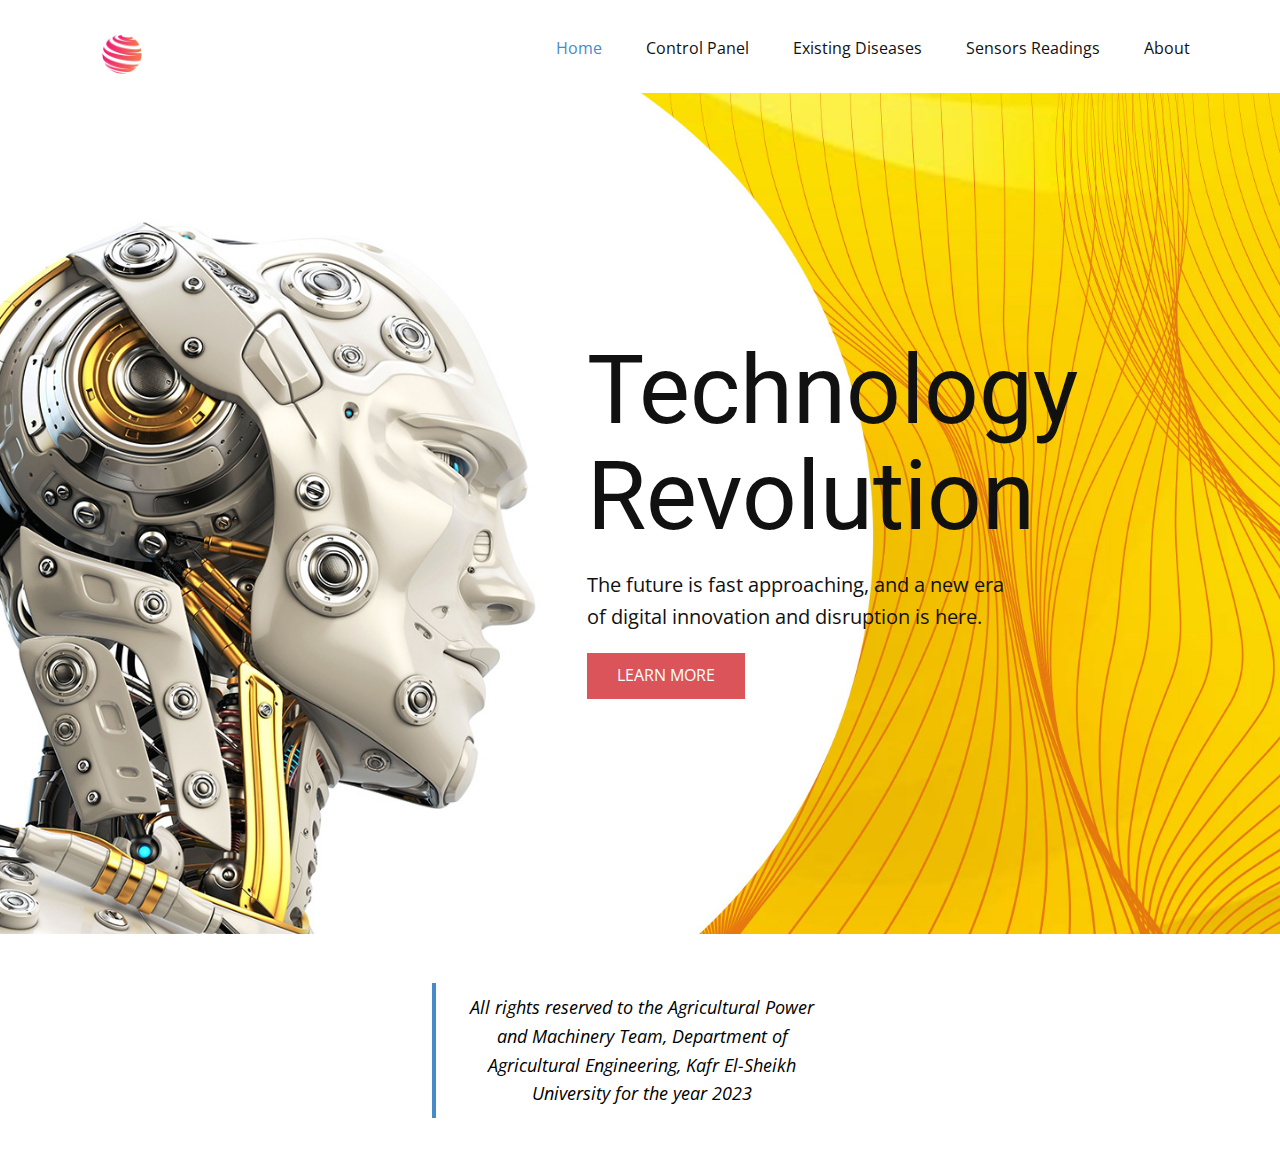
==== index.html @ 525091cb "Add files via upload" ====
<!DOCTYPE html>
<html style="font-size: 16px;" lang="en">

<head>
    <meta name="viewport" content="width=device-width, initial-scale=1.0">
    <meta charset="utf-8">
    <meta name="keywords" content="Technology Revolution, The Robots Are Coming, Engineers Are Teaching AI, The Robots Are Coming, Six amazing robot inventions">
    <meta name="description" content="">
    <title>Home</title>
    <link rel="stylesheet" href="nicepage.css" media="screen">
    <link rel="stylesheet" href="Home.css" media="screen">
    <script class="u-script" type="text/javascript" src="jquery-1.9.1.min.js" defer=""></script>
    <script class="u-script" type="text/javascript" src="nicepage.js" defer=""></script>
    <meta name="generator" content="Nicepage 5.8.6, nicepage.com">
    <link id="u-theme-google-font" rel="stylesheet" href="https://fonts.googleapis.com/css?family=Roboto:100,100i,300,300i,400,400i,500,500i,700,700i,900,900i|Open+Sans:300,300i,400,400i,500,500i,600,600i,700,700i,800,800i">


    <script type="application/ld+json">
        {
            "@context": "http://schema.org",
            "@type": "Organization",
            "name": "",
            "url": "/",
            "logo": "/images/6d4002ae7c19e290947919cebeb0ef94ed77dd47e5c306b21634bbebe1089a9f54d93be50e97cc760c4f1ba57fe6f701ccbbdd4c0e2ed0a01e9af2_1280.png"
        }
    </script>
    <meta name="theme-color" content="#478ac9">
    <meta property="og:title" content="Home">
    <meta property="og:type" content="website">
    <link rel="canonical" href="/">
    <meta data-intl-tel-input-cdn-path="intlTelInput/">
</head>

<body data-home-page="https://website4627473.nicepage.io/Home.html?version=ddfbbd97-f2d9-4eab-9456-6462db5f7865" data-home-page-title="Home" class="u-body u-xl-mode" data-lang="en">
    <header class="u-clearfix u-header u-header" id="sec-0928">
        <div class="u-clearfix u-sheet u-valign-middle-xs u-sheet-1">
            <a href="" class="u-image u-logo u-image-1" data-image-width="1280" data-image-height="1280">
                <img src="/images/6d4002ae7c19e290947919cebeb0ef94ed77dd47e5c306b21634bbebe1089a9f54d93be50e97cc760c4f1ba57fe6f701ccbbdd4c0e2ed0a01e9af2_1280.png" class="u-logo-image u-logo-image-1">
            </a>
            <nav class="u-menu u-menu-one-level u-offcanvas u-menu-1">
                <div class="menu-collapse" style="font-size: 1rem; letter-spacing: 0px;">
                    <a class="u-button-style u-custom-left-right-menu-spacing u-custom-padding-bottom u-custom-text-hover-color u-custom-top-bottom-menu-spacing u-nav-link u-text-active-palette-1-base u-text-hover-palette-2-base" href="#" style="padding: 7px 22px; font-size: calc(1em + 14px);">
                        <svg class="u-svg-link" viewBox="0 0 24 24"><use xlink:href="#menu-hamburger"></use></svg>
                        <svg class="u-svg-content" version="1.1" id="menu-hamburger" viewBox="0 0 16 16" x="0px" y="0px" xmlns:xlink="http://www.w3.org/1999/xlink" xmlns="http://www.w3.org/2000/svg"><g><rect y="1" width="16" height="2"></rect><rect y="7" width="16" height="2"></rect><rect y="13" width="16" height="2"></rect>
</g></svg>
                    </a>
                </div>
                <div class="u-custom-menu u-nav-container">
                    <ul class="u-nav u-unstyled u-nav-1">
                        <li class="u-nav-item"><a class="u-button-style u-nav-link u-text-active-palette-1-base u-text-hover-palette-3-base" href="/Home.html" style="padding: 10px 20px;">Home</a>
                        </li>
                        <li class="u-nav-item"><a class="u-button-style u-nav-link u-text-active-palette-1-base u-text-hover-palette-3-base" href="/Control-Panel.html" style="padding: 10px 20px;">Control Panel</a>
                        </li>
                        <li class="u-nav-item"><a class="u-button-style u-nav-link u-text-active-palette-1-base u-text-hover-palette-3-base" href="/Existing-Diseases.html" style="padding: 10px 20px;">Existing Diseases</a>
                        </li>
                        <li class="u-nav-item"><a class="u-button-style u-nav-link u-text-active-palette-1-base u-text-hover-palette-3-base" href="/Sensors-Readings.html" style="padding: 10px 20px;">Sensors Readings</a>
                        </li>
                        <li class="u-nav-item"><a class="u-button-style u-nav-link u-text-active-palette-1-base u-text-hover-palette-3-base" href="/About.html" style="padding: 10px 20px;">About</a>
                        </li>
                    </ul>
                </div>
                <div class="u-custom-menu u-nav-container-collapse">
                    <div class="u-black u-container-style u-inner-container-layout u-opacity u-opacity-95 u-sidenav">
                        <div class="u-inner-container-layout u-sidenav-overflow">
                            <div class="u-menu-close"></div>
                            <ul class="u-align-center u-nav u-popupmenu-items u-unstyled u-nav-2">
                                <li class="u-nav-item"><a class="u-button-style u-nav-link" href="/Home.html">Home</a>
                                </li>
                                <li class="u-nav-item"><a class="u-button-style u-nav-link" href="/Control-Panel.html">Control Panel</a>
                                </li>
                                <li class="u-nav-item"><a class="u-button-style u-nav-link" href="/Existing-Diseases.html">Existing Diseases</a>
                                </li>
                                <li class="u-nav-item"><a class="u-button-style u-nav-link" href="/Sensors-Readings.html">Sensors Readings</a>
                                </li>
                                <li class="u-nav-item"><a class="u-button-style u-nav-link" href="/About.html">About</a>
                                </li>
                            </ul>
                        </div>
                    </div>
                    <div class="u-black u-menu-overlay u-opacity u-opacity-70"></div>
                </div>
            </nav>
        </div>
    </header>
    <section class="u-clearfix u-valign-middle-lg u-valign-middle-md u-valign-middle-sm u-section-1" id="carousel_c23b">
        <div class="u-clearfix u-expanded-width u-layout-wrap u-layout-wrap-1">
            <div class="u-layout">
                <div class="u-layout-row">
                    <div class="u-container-style u-image u-layout-cell u-left-cell u-size-30 u-image-1">
                        <div class="u-container-layout"></div>
                    </div>
                    <div class="u-container-style u-image u-layout-cell u-right-cell u-size-30 u-image-2">
                        <div class="u-container-layout u-valign-middle-lg u-valign-middle-md u-container-layout-2">
                            <div class="u-border-no-bottom u-border-no-left u-border-no-right u-border-no-top u-container-style u-group u-group-1">
                                <div class="u-container-layout u-valign-middle-md u-valign-middle-sm u-container-layout-3">
                                    <h1 class="u-align-center-xs u-text u-title u-text-1">Technology Revolution</h1>
                                    <p class="u-align-center-xs u-large-text u-text u-text-variant u-text-2" spellcheck="false">The future is fast approaching, and a new era of digital innovation and disruption is here.</p>
                                    <a href="https://nicepage.one" class="u-align-center-xs u-border-none u-btn u-button-style u-palette-2-base u-btn-1">learn more</a>
                                </div>
                            </div>
                        </div>
                    </div>
                </div>
            </div>
        </div>
    </section>


    <footer class="u-align-center u-clearfix u-footer u-white u-footer" id="sec-8ce4">
        <div class="u-clearfix u-sheet u-sheet-1">
            <blockquote class="u-align-center-xs u-text u-text-black u-text-1" spellcheck="false">All rights reserved to the Agricultural Power and Machinery Team, Department of Agricultural Engineering, Kafr El-Sheikh University for the year 2023</blockquote>
        </div>
    </footer>


</body>

</html>
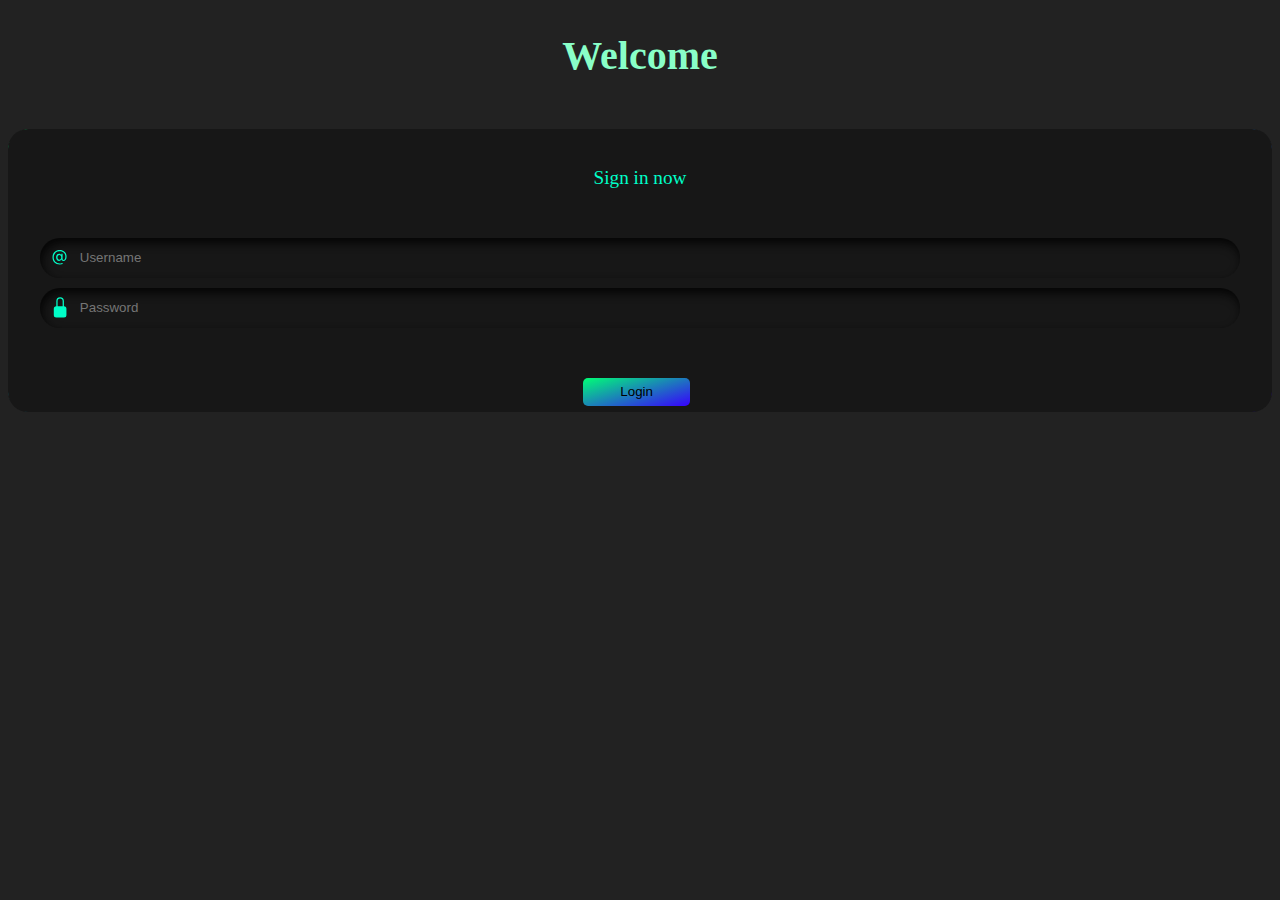
==== commit 709b3ba1: "Add files via upload" ====
--- a/index.html
+++ b/index.html
@@ -1,118 +1,42 @@
 <!DOCTYPE html>
-<html style="font-size: 16px;" lang="en">
+<html lang="en">
 
 <head>
+    <meta charset="UTF-8">
+    <meta http-equiv="X-UA-Compatible" content="IE=edge">
     <meta name="viewport" content="width=device-width, initial-scale=1.0">
-    <meta charset="utf-8">
-    <meta name="keywords" content="Technology Revolution, The Robots Are Coming, Engineers Are Teaching AI, The Robots Are Coming, Six amazing robot inventions">
-    <meta name="description" content="">
-    <title>Home</title>
-    <link rel="stylesheet" href="nicepage.css" media="screen">
-    <link rel="stylesheet" href="Home.css" media="screen">
-    <script class="u-script" type="text/javascript" src="jquery-1.9.1.min.js" defer=""></script>
-    <script class="u-script" type="text/javascript" src="nicepage.js" defer=""></script>
-    <meta name="generator" content="Nicepage 5.8.6, nicepage.com">
-    <link id="u-theme-google-font" rel="stylesheet" href="https://fonts.googleapis.com/css?family=Roboto:100,100i,300,300i,400,400i,500,500i,700,700i,900,900i|Open+Sans:300,300i,400,400i,500,500i,600,600i,700,700i,800,800i">
-
-
-    <script type="application/ld+json">
-        {
-            "@context": "http://schema.org",
-            "@type": "Organization",
-            "name": "",
-            "url": "/",
-            "logo": "/images/6d4002ae7c19e290947919cebeb0ef94ed77dd47e5c306b21634bbebe1089a9f54d93be50e97cc760c4f1ba57fe6f701ccbbdd4c0e2ed0a01e9af2_1280.png"
-        }
-    </script>
-    <meta name="theme-color" content="#478ac9">
-    <meta property="og:title" content="Home">
-    <meta property="og:type" content="website">
-    <link rel="canonical" href="/">
-    <meta data-intl-tel-input-cdn-path="intlTelInput/">
+    <link rel="stylesheet" href="login.css">
+    <title>Login</title>
 </head>
 
-<body data-home-page="https://website4627473.nicepage.io/Home.html?version=ddfbbd97-f2d9-4eab-9456-6462db5f7865" data-home-page-title="Home" class="u-body u-xl-mode" data-lang="en">
-    <header class="u-clearfix u-header u-header" id="sec-0928">
-        <div class="u-clearfix u-sheet u-valign-middle-xs u-sheet-1">
-            <a href="" class="u-image u-logo u-image-1" data-image-width="1280" data-image-height="1280">
-                <img src="/images/6d4002ae7c19e290947919cebeb0ef94ed77dd47e5c306b21634bbebe1089a9f54d93be50e97cc760c4f1ba57fe6f701ccbbdd4c0e2ed0a01e9af2_1280.png" class="u-logo-image u-logo-image-1">
-            </a>
-            <nav class="u-menu u-menu-one-level u-offcanvas u-menu-1">
-                <div class="menu-collapse" style="font-size: 1rem; letter-spacing: 0px;">
-                    <a class="u-button-style u-custom-left-right-menu-spacing u-custom-padding-bottom u-custom-text-hover-color u-custom-top-bottom-menu-spacing u-nav-link u-text-active-palette-1-base u-text-hover-palette-2-base" href="#" style="padding: 7px 22px; font-size: calc(1em + 14px);">
-                        <svg class="u-svg-link" viewBox="0 0 24 24"><use xlink:href="#menu-hamburger"></use></svg>
-                        <svg class="u-svg-content" version="1.1" id="menu-hamburger" viewBox="0 0 16 16" x="0px" y="0px" xmlns:xlink="http://www.w3.org/1999/xlink" xmlns="http://www.w3.org/2000/svg"><g><rect y="1" width="16" height="2"></rect><rect y="7" width="16" height="2"></rect><rect y="13" width="16" height="2"></rect>
-</g></svg>
-                    </a>
+<body>
+    <h1>Welcome</h1>
+    <br/>
+    <div class="card">
+        <div class="card2">
+            <form class="form">
+                <p id="heading">Sign in now</p>
+                <div class="field">
+                    <svg viewBox="0 0 16 16" fill="currentColor" height="16" width="16" xmlns="http://www.w3.org/2000/svg" class="input-icon">
+    <path d="M13.106 7.222c0-2.967-2.249-5.032-5.482-5.032-3.35 0-5.646 2.318-5.646 5.702 0 3.493 2.235 5.708 5.762 5.708.862 0 1.689-.123 2.304-.335v-.862c-.43.199-1.354.328-2.29.328-2.926 0-4.813-1.88-4.813-4.798 0-2.844 1.921-4.881 4.594-4.881 2.735 0 4.608 1.688 4.608 4.156 0 1.682-.554 2.769-1.416 2.769-.492 0-.772-.28-.772-.76V5.206H8.923v.834h-.11c-.266-.595-.881-.964-1.6-.964-1.4 0-2.378 1.162-2.378 2.823 0 1.737.957 2.906 2.379 2.906.8 0 1.415-.39 1.709-1.087h.11c.081.67.703 1.148 1.503 1.148 1.572 0 2.57-1.415 2.57-3.643zm-7.177.704c0-1.197.54-1.907 1.456-1.907.93 0 1.524.738 1.524 1.907S8.308 9.84 7.371 9.84c-.895 0-1.442-.725-1.442-1.914z"></path>
+    </svg>
+                    <input type="text" id="Username" class="input-field" placeholder="Username" autocomplete="off">
                 </div>
-                <div class="u-custom-menu u-nav-container">
-                    <ul class="u-nav u-unstyled u-nav-1">
-                        <li class="u-nav-item"><a class="u-button-style u-nav-link u-text-active-palette-1-base u-text-hover-palette-3-base" href="/Home.html" style="padding: 10px 20px;">Home</a>
-                        </li>
-                        <li class="u-nav-item"><a class="u-button-style u-nav-link u-text-active-palette-1-base u-text-hover-palette-3-base" href="/Control-Panel.html" style="padding: 10px 20px;">Control Panel</a>
-                        </li>
-                        <li class="u-nav-item"><a class="u-button-style u-nav-link u-text-active-palette-1-base u-text-hover-palette-3-base" href="/Existing-Diseases.html" style="padding: 10px 20px;">Existing Diseases</a>
-                        </li>
-                        <li class="u-nav-item"><a class="u-button-style u-nav-link u-text-active-palette-1-base u-text-hover-palette-3-base" href="/Sensors-Readings.html" style="padding: 10px 20px;">Sensors Readings</a>
-                        </li>
-                        <li class="u-nav-item"><a class="u-button-style u-nav-link u-text-active-palette-1-base u-text-hover-palette-3-base" href="/About.html" style="padding: 10px 20px;">About</a>
-                        </li>
-                    </ul>
+                <div class="field">
+                    <svg viewBox="0 0 16 16" fill="currentColor" height="16" width="16" xmlns="http://www.w3.org/2000/svg" class="input-icon">
+    <path d="M8 1a2 2 0 0 1 2 2v4H6V3a2 2 0 0 1 2-2zm3 6V3a3 3 0 0 0-6 0v4a2 2 0 0 0-2 2v5a2 2 0 0 0 2 2h6a2 2 0 0 0 2-2V9a2 2 0 0 0-2-2z"></path>
+    </svg>
+                    <input type="password" id="Password" class="input-field" placeholder="Password">
                 </div>
-                <div class="u-custom-menu u-nav-container-collapse">
-                    <div class="u-black u-container-style u-inner-container-layout u-opacity u-opacity-95 u-sidenav">
-                        <div class="u-inner-container-layout u-sidenav-overflow">
-                            <div class="u-menu-close"></div>
-                            <ul class="u-align-center u-nav u-popupmenu-items u-unstyled u-nav-2">
-                                <li class="u-nav-item"><a class="u-button-style u-nav-link" href="/Home.html">Home</a>
-                                </li>
-                                <li class="u-nav-item"><a class="u-button-style u-nav-link" href="/Control-Panel.html">Control Panel</a>
-                                </li>
-                                <li class="u-nav-item"><a class="u-button-style u-nav-link" href="/Existing-Diseases.html">Existing Diseases</a>
-                                </li>
-                                <li class="u-nav-item"><a class="u-button-style u-nav-link" href="/Sensors-Readings.html">Sensors Readings</a>
-                                </li>
-                                <li class="u-nav-item"><a class="u-button-style u-nav-link" href="/About.html">About</a>
-                                </li>
-                            </ul>
-                        </div>
-                    </div>
-                    <div class="u-black u-menu-overlay u-opacity u-opacity-70"></div>
+                <div class="btn">
+                    <button class="button1">&nbsp;&nbsp;&nbsp;&nbsp;&nbsp;&nbsp;Login&nbsp;&nbsp;&nbsp;&nbsp;&nbsp;&nbsp;</button>
+                    <!-- <button class="button2">Sign Up</button> -->
                 </div>
-            </nav>
+                <!-- <button class="button3">Forgot Password</button> -->
+            </form>
         </div>
-    </header>
-    <section class="u-clearfix u-valign-middle-lg u-valign-middle-md u-valign-middle-sm u-section-1" id="carousel_c23b">
-        <div class="u-clearfix u-expanded-width u-layout-wrap u-layout-wrap-1">
-            <div class="u-layout">
-                <div class="u-layout-row">
-                    <div class="u-container-style u-image u-layout-cell u-left-cell u-size-30 u-image-1">
-                        <div class="u-container-layout"></div>
-                    </div>
-                    <div class="u-container-style u-image u-layout-cell u-right-cell u-size-30 u-image-2">
-                        <div class="u-container-layout u-valign-middle-lg u-valign-middle-md u-container-layout-2">
-                            <div class="u-border-no-bottom u-border-no-left u-border-no-right u-border-no-top u-container-style u-group u-group-1">
-                                <div class="u-container-layout u-valign-middle-md u-valign-middle-sm u-container-layout-3">
-                                    <h1 class="u-align-center-xs u-text u-title u-text-1">Technology Revolution</h1>
-                                    <p class="u-align-center-xs u-large-text u-text u-text-variant u-text-2" spellcheck="false">The future is fast approaching, and a new era of digital innovation and disruption is here.</p>
-                                    <a href="https://nicepage.one" class="u-align-center-xs u-border-none u-btn u-button-style u-palette-2-base u-btn-1">learn more</a>
-                                </div>
-                            </div>
-                        </div>
-                    </div>
-                </div>
-            </div>
-        </div>
-    </section>
-
-
-    <footer class="u-align-center u-clearfix u-footer u-white u-footer" id="sec-8ce4">
-        <div class="u-clearfix u-sheet u-sheet-1">
-            <blockquote class="u-align-center-xs u-text u-text-black u-text-1" spellcheck="false">All rights reserved to the Agricultural Power and Machinery Team, Department of Agricultural Engineering, Kafr El-Sheikh University for the year 2023</blockquote>
-        </div>
-    </footer>
-
-
+    </div>
+    <script src="LOGIN.js"></script>
 </body>
 
 </html>--- a/login.css
+++ b/login.css
@@ -0,0 +1,141 @@
+.form {
+    display: flex;
+    flex-direction: column;
+    gap: 10px;
+    padding-left: 2em;
+    padding-right: 2em;
+    padding-bottom: 0.4em;
+    background-color: #171717;
+    border-radius: 20px;
+}
+
+h1 {
+    font-size: 2.5rem;
+    /* adjust as needed */
+    font-weight: bold;
+    color: #89ffc8;
+    /* change to your preferred color */
+    text-align: center;
+    margin-top: 2rem;
+    /* adjust as needed */
+    margin-bottom: 2rem;
+    /* adjust as needed */
+}
+
+#heading {
+    text-align: center;
+    margin: 2em;
+    color: rgb(0, 255, 200);
+    font-size: 1.2em;
+}
+
+.field {
+    display: flex;
+    align-items: center;
+    justify-content: center;
+    gap: 0.5em;
+    border-radius: 25px;
+    padding: 0.6em;
+    border: none;
+    outline: none;
+    color: white;
+    background-color: #171717;
+    box-shadow: inset 2px 5px 10px rgb(5, 5, 5);
+}
+
+.input-icon {
+    height: 1.3em;
+    width: 1.3em;
+    fill: rgb(0, 255, 200);
+}
+
+.input-field {
+    background: none;
+    border: none;
+    outline: none;
+    width: 100%;
+    color: rgb(0, 255, 200);
+}
+
+.form .btn {
+    display: flex;
+    justify-content: center;
+    flex-direction: row;
+    margin-top: 2.5em;
+}
+
+.button1 {
+    padding: 0.5em;
+    padding-left: 1.1em;
+    padding-right: 1.1em;
+    border-radius: 5px;
+    margin-right: 0.5em;
+    border: none;
+    outline: none;
+    transition: .4s ease-in-out;
+    background-image: linear-gradient(163deg, #00ff75 0%, #3700ff 100%);
+    color: rgb(0, 0, 0);
+}
+
+.button1:hover {
+    background-image: linear-gradient(163deg, #00642f 0%, #13034b 100%);
+    color: rgb(0, 255, 200);
+}
+
+.button2 {
+    padding: 0.5em;
+    padding-left: 2.3em;
+    padding-right: 2.3em;
+    border-radius: 5px;
+    border: none;
+    outline: none;
+    transition: .4s ease-in-out;
+    background-image: linear-gradient(163deg, #00ff75 0%, #3700ff 100%);
+    color: rgb(0, 0, 0);
+}
+
+.button2:hover {
+    background-image: linear-gradient(163deg, #00642f 0%, #13034b 100%);
+    color: rgb(0, 255, 200);
+}
+
+.button3 {
+    margin-bottom: 3em;
+    padding: 0.5em;
+    border-radius: 5px;
+    border: none;
+    outline: none;
+    transition: .4s ease-in-out;
+    background-image: linear-gradient(163deg, #00ff75 0%, #3700ff 100%);
+    color: rgb(0, 0, 0);
+}
+
+.button3:hover {
+    background-image: linear-gradient(163deg, #a00000fa 0%, #d10050 100%);
+    color: rgb(255, 255, 255);
+}
+
+.card {
+    background-image: linear-gradient(163deg, #00ff75 0%, #3700ff 100%);
+    border-radius: 22px;
+    transition: all .3s;
+}
+
+.card2 {
+    border-radius: 0;
+    transition: all .2s;
+}
+
+.card2:hover {
+    transform: scale(0.98);
+    border-radius: 20px;
+}
+
+body {
+    background-color: #222;
+    color: #fff;
+}
+
+.card:hover {
+    box-shadow: 0px 0px 30px 1px rgba(0, 255, 117, 0.30);
+}